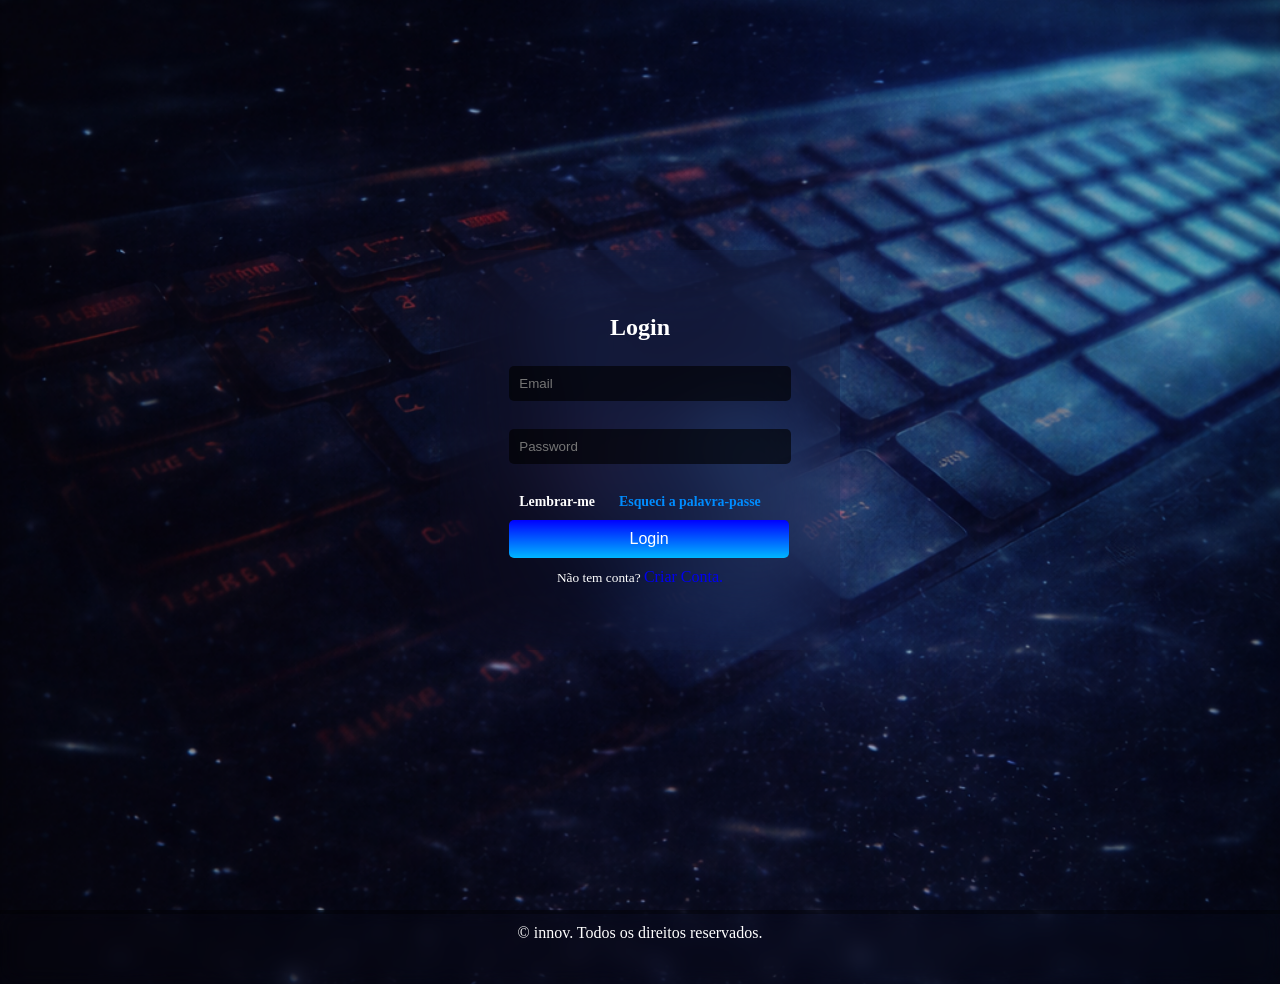
==== login.html @ 55977855 "Primeiro commit" ====
<!DOCTYPE html>
<html lang="pt-br">
<head>
    <meta charset="UTF-8">
    <meta name="viewport" content="width=device-width, initial-scale=1.0">
    <link rel="stylesheet" href="estilo/style.css">
    <link rel="stylesheet" href="estilo/login.css">
    <title>login</title>
</head>
<body >
    <div class="bg">
        <div class="drop">
            <section>
                <form action="login.php" method="post">
                    <h1>Login</h1>
        
                    <input type="email" id="username" name="username" required placeholder="Email"><br><br>
        
                    <input type="password" id="password" name="password" required placeholder="Password"><br><br>
                    <p class="line"><a href="###">Lembrar-me</a></p> <p class="line"><a href="###" id="forget">Esqueci a palavra-passe</a></p> <br>
                    <button type="submit" value="Login">Login</button>
                    <p class="acount">Não tem conta? <a href="sign_in.html">Criar Conta.</a></p>
                </form>
            </section>
           
        </div>
         <footer>
                <p>&copy; innov. Todos os direitos reservados.</p>
            </footer>
    </div>
</body>
</html>
---- estilo/style.css ----
*{
    margin: 0;
}



.interface{
    background-image: url(../img/bg.png) ;
    width: 100%;
    height: 100%;
    background-size: cover;
    background-position: 50% 50%;
    background-repeat: no-repeat;
   
}
header{
    display: flex;
    justify-content: space-around;
    align-items: center;
    box-shadow: 1px 3px 4px 5px rgba(0, 0, 0, 0.288);
    color: white;
    height: 70px;
    width: 100%;
    font-family: Arial, Helvetica, sans-serif;
   margin-bottom: 50px;
   backdrop-filter: blur(10px);
}

nav ul li{
    display: inline-block;
    
}
li a{
    text-decoration: none;
    color: white;
    padding: 5px;
    transition: all ease-in-out 0.6s;
}

.menu:hover{
    border-bottom: 2px solid rgb(231, 231, 233);
    border-radius: 10px;
}

#log {
    display: inline-block;
    cursor: pointer;
    padding: 9px 20px;
    border-radius: 10px;
    color: white;
    font-weight: bold;

    background: linear-gradient(270deg, rgb(21, 21, 131), rgb(87, 87, 236), rgb(21, 21, 131));
    background-size: 400% 400%;

    animation: gradientMove 4s ease infinite;
    transition: transform 0.3s ease;
}

#log:hover {
    transform: scale(1.1);
}

/* Animação */
@keyframes gradientMove {
    0% {
        background-position: 0% 50%;
    }
    50% {
        background-position: 100% 50%;
    }
    100% {
        background-position: 0% 50%;
    }
}


/*area*/
.container{
    display: flex;
    justify-content: center;
    color: white;
    font-family: Arial, Helvetica, sans-serif;
    gap: 50em;
    
}
.wel{
    margin-top: 20px;
    width: 600px;
    height: 300px;
    text-align: center;
    
}

.wel p{
    line-height: 5em;
}
.start{
    position: relative;
    top: -20px;
    color: white;
    text-decoration: none;
   background: linear-gradient(270deg, rgb(21, 21, 131), rgb(9, 98, 214), rgb(3, 31, 82));
    background-size: 400% 400%;
    padding: 10px;
    border-radius: 10px ;
    transition: 1s ;
    animation: gradientMove 4s ease infinite;
}

.start:hover{
    background-position: right center;
}
/*Flip*/

.secondsesseon{
display: flex;
justify-content: center;
align-items: center;
gap: 20px;
flex-direction: row-reverse;
flex-wrap: wrap;
}
.banner{
    position: relative;
    width: 350px;
    height: 450px;
    padding: 10px;
    
}

.banner:hover .flip-card{
    transform: rotateY(180deg);
}

.flip-card{
    position: relative;
    width: 100%;
    height: 100%;
    cursor: pointer;
    transform-style: preserve-3d;
    transition: .5s;
}

.frente, .tras{
    position: absolute;
    width: 100%;
    height: 100%;
    border-radius: 20px;
    box-shadow: 0px 0px 10px #0000009d;
    padding: 5px;
    backface-visibility: hidden;
}
.frente{
    background-image: url(../img/missao.png);
    background-color: transparent;
    backdrop-filter: blur(20px);
    background-size: cover;
    display: flex;
    justify-content: center;
    align-items: center;
   
}
.tras{
    background-color:rgba(255, 255, 255, 0.384);
    transform: rotateY(180deg);
    display: flex;
    flex-flow: column ;
    justify-content: center;
    align-items: center;
    
}
#visao{
    background-image: url(../img/visao.png);
    background-position: 50% 50%;
}
#objectivo{
    background-image: url(../img/objectivos.png);
}
/*third section*/
#sectwo{

display: flex;
align-items:center ;
justify-content: space-around;
font-family: Arial, Helvetica, sans-serif;
margin-top: 5em;
flex-flow: column wrap;
width: 100%;

}

.third{
    width: 450px;
    color: white;
    
   
}
.third h2{
    font-size: 1.7em;
line-height: 1.8em;
text-align: center ;

}
/*fourth section*/

.card{
    color: aliceblue;
    width: 100vw;
    display: flex;
    justify-content: space-evenly;
    align-items: center;
    flex-flow: row wrap;
    gap: 5em;
    

}

.course{
    display: flex;
    flex-flow: column wrap;
    align-items: center;
    padding: 20px ;
    text-align: center;
    box-shadow: 3px 4px 5px 6px rgba(0, 0, 0, 0.37);
    background-color: transparent;
    backdrop-filter: blur(10px);
    margin-top: 40px;
    border-radius: 20px;
    width: 300px;
    transition: transform 0.3s ease;
   
}

.course:hover{
    transform: scale(1.1);
}

.card img{
    width: 140px;
   
}

#orien{
    width: 200px;
}

#empre{
    width: 200px;
    margin: 10px;
}

.end{
    color: white;
    margin-top: 40px;
    text-align: center;
    line-height: 60px;
    margin-left: auto;
    margin-right: auto;
   width: 100%;
}
.end2{
  
    text-decoration: none;
     background-image:linear-gradient(to left, rgb(32, 32, 182), rgb(58, 100, 240));
     padding: 10px;
     color: white;
     margin: 10px;
     border-radius: 10px;
}

footer{
    height: 50px;
    border-top: 4px solid rgba(0, 0, 0, 0.349);
    backdrop-filter: blur(10px);
    padding: 10px;
    color: white;
    text-align: center;
    margin-top: 10px;
}
---- estilo/login.css ----
.bg{
     background-image: url(../img/bg.png) ;
    width: 100%;
    height: 100%;
    background-size: cover;
    background-position: 50% 50%;
    background-repeat: no-repeat;
}

.drop{
    height: 100vh;
    display: flex;
    justify-content: center;
    align-items: center;
    flex-direction: column;
}

section{
    width: 400px;
    height: 400px;
    backdrop-filter: blur(40px);
    border-radius: 20px;
    display: flex;
    justify-content: center;
    align-items: center;
    color: white;
 
}

h1{
    text-align: center;
    margin-bottom: 25px;
    text-shadow: 3px 4px 5px 2px rgba(0, 0, 0, 0.753);
}

input{
    width: 100%;
    padding: 10px;
    margin-bottom: 10px;
    border: none;
    border-radius: 5px;
    background-color: rgba(0, 0, 0, 0.623);
    color: white;
    
}

input:focus{
    background-color: rgba(0, 204, 255, 0.158);
    outline: none;
}

.line{
   display: inline;
   font-size: 10.4pt;
   text-align: center;
  margin: 10px;
    
}

.line a{
    color: white;
    text-decoration: none;
    font-weight: bold;
}

#forget{
    color: rgb(0, 140, 255);
}

button{
    background-image: linear-gradient(to top, rgb(0, 183, 255) , blue);
    border: none;
    width: 107%;
    padding: 10px;
    border-radius: 5px;
    margin-top: 10px;
    color: white;
    font-size: 12pt;
    cursor: pointer;
    
}

.acount{
    text-align: center;
    margin-top: 10px;
    font-size: 10pt;
}

.acount a{
    text-decoration: none;
    font-size: 12pt;
}

.acount a:focus{
    color: rgba(0, 255, 255, 0.623);
}
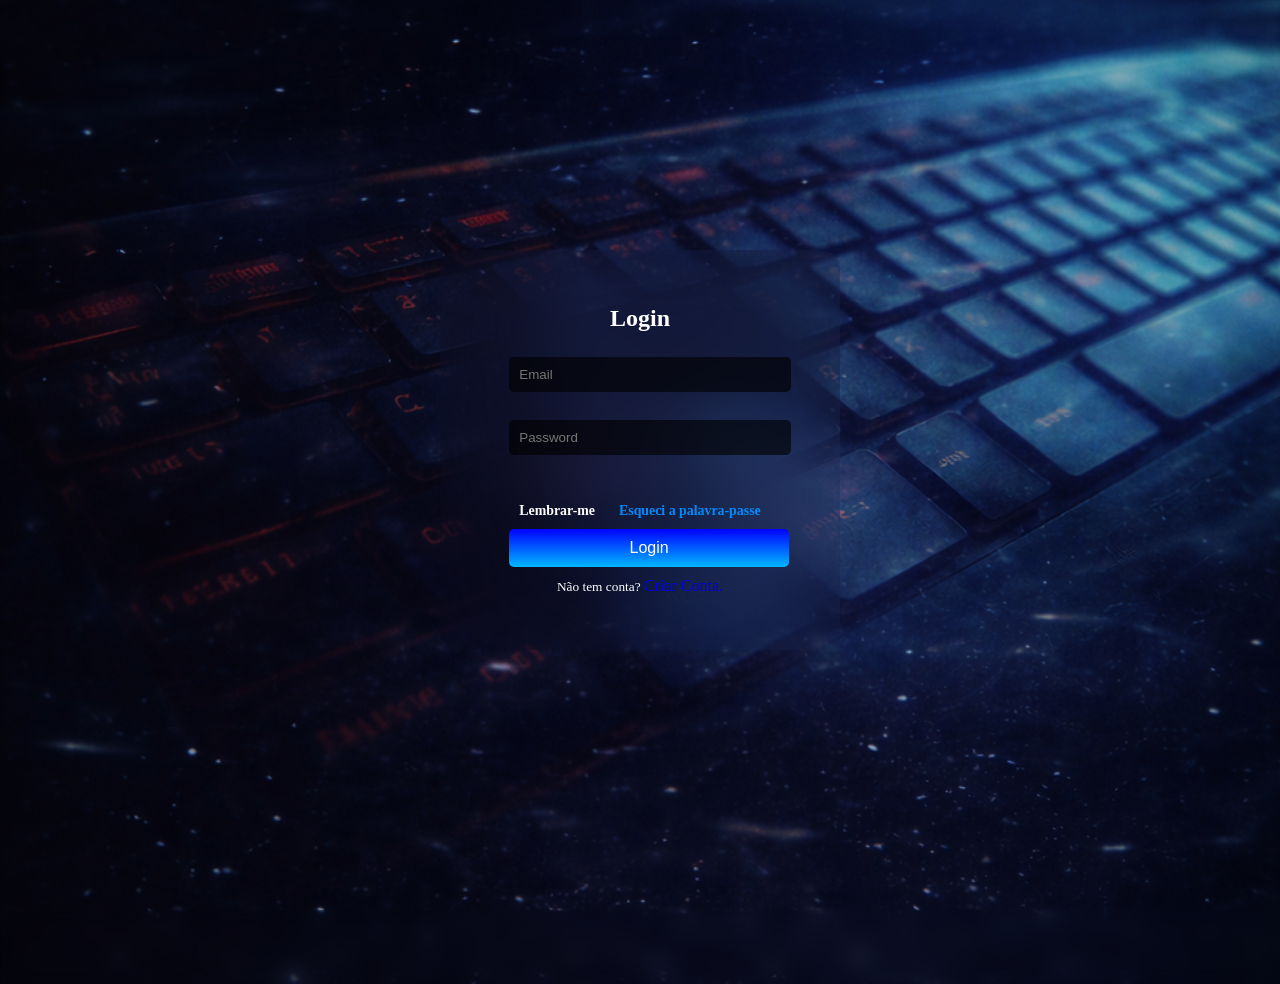
==== commit 31a994a9: "V2.0" ====
--- a/login.html
+++ b/login.html
@@ -11,18 +11,52 @@
     <div class="bg">
         <div class="drop">
             <section>
-                <form action="login.php" method="post">
+                <form  id="loginForm" method="post">
                     <h1>Login</h1>
         
-                    <input type="email" id="username" name="username" required placeholder="Email"><br><br>
+                    <input type="email" id="username" name="email" required placeholder="Email"><br><br>
         
-                    <input type="password" id="password" name="password" required placeholder="Password"><br><br>
+                    <input type="password" id="password" name="pass" required placeholder="Password"><br><br>
+                     <div id="mensagem"></div><br>
                     <p class="line"><a href="###">Lembrar-me</a></p> <p class="line"><a href="###" id="forget">Esqueci a palavra-passe</a></p> <br>
                     <button type="submit" value="Login">Login</button>
                     <p class="acount">Não tem conta? <a href="sign_in.html">Criar Conta.</a></p>
                 </form>
-            </section>
-           
+               
+
+             </section>
+              <div id="mensagem"></div>
+            <script>
+        const form = document.getElementById("loginForm");
+        const mensagemDiv = document.getElementById("mensagem");
+
+        form.addEventListener("submit", function(e) {
+            e.preventDefault();
+            const formData = new FormData(form);
+
+            fetch("php/login.php", {
+                method: "POST",
+                body: formData
+            })
+            .then(response => response.json())
+            .then(data => {
+                if(data.sucesso){
+                    mensagemDiv.innerHTML = "<p style='color:green;'>"+data.mensagem+"</p>";
+                    // Redireciona para a página protegida
+                    setTimeout(() => {
+                        window.location.href = "php/addinfo.php?id=" + data.id_usuario;
+                    }, 1000);
+                } else {
+                    mensagemDiv.innerHTML = "<p style='color:red;'>"+data.mensagem+"</p>";
+                }
+            })
+            .catch(err => {
+                mensagemDiv.innerHTML = "<p style='color:red;'>Erro no servidor.</p>";
+                console.log(err);
+            });
+        });
+    </script>
+          
         </div>
          <footer>
                 <p>&copy; innov. Todos os direitos reservados.</p>
